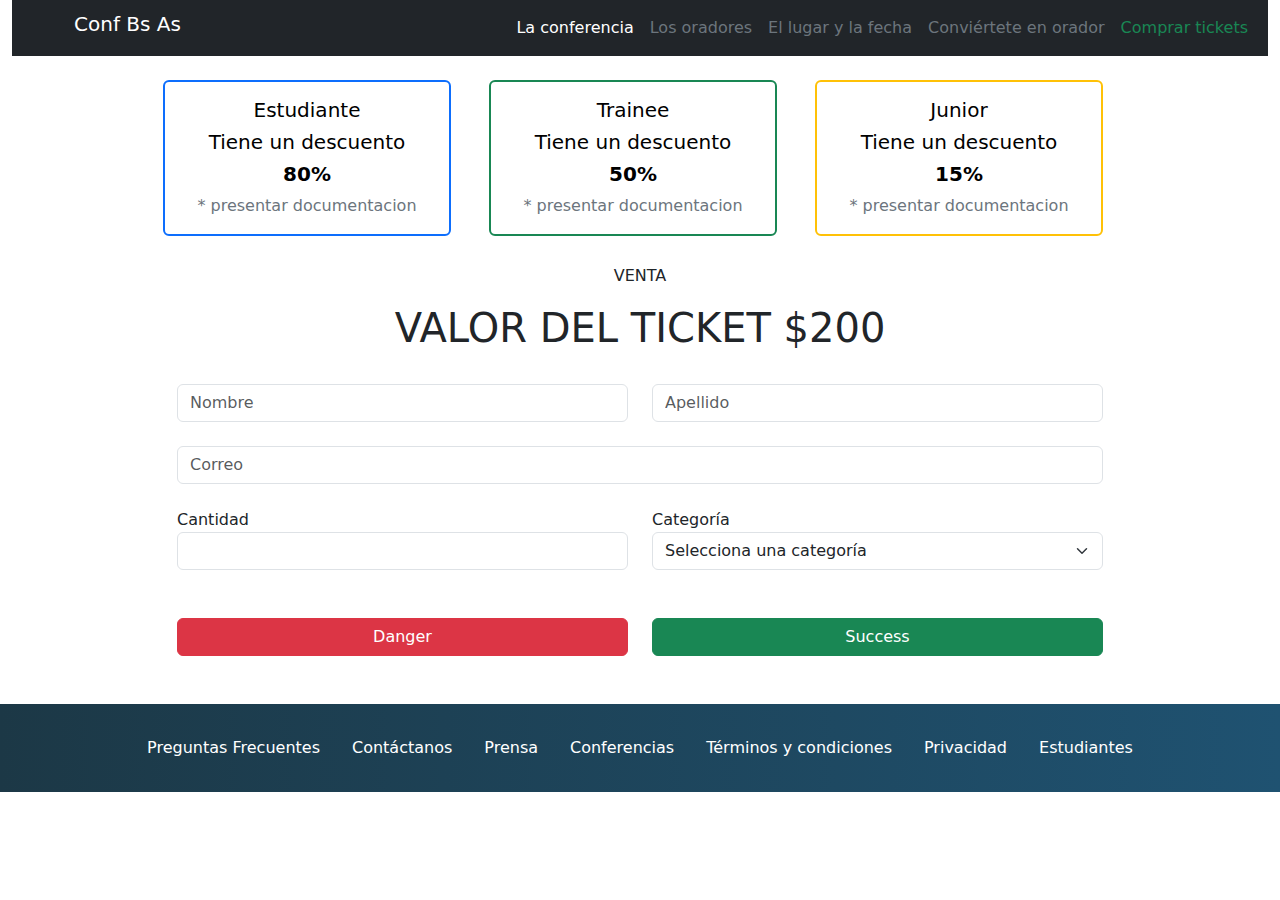
==== cac-integrador-front-2022c1-master/tickets.html @ 82021b0c "2tp" ====
<!DOCTYPE html>
<html lang="en">

<head>
    <meta charset="UTF-8">
    <meta http-equiv="X-UA-Compatible" content="IE=edge">
    <meta name="viewport" content="width=device-width, initial-scale=1.0">
    <link rel="stylesheet" href="style.css">
    <link href="https://cdn.jsdelivr.net/npm/bootstrap@5.1.3/dist/css/bootstrap.min.css" rel="stylesheet">
    <script src="https://cdn.jsdelivr.net/npm/bootstrap@5.1.3/dist/js/bootstrap.bundle.min.js"></script>
    <title>Conf Bs As</title>
</head>

<body>
    <div class="container-fluid">
        <nav class="col-12 navbar navbar-expand-md bg-dark" id="barra">
            <div class="container-fluid">
                <h5 style="color:#fff; margin-left: 50px;">Conf Bs As</h5>
                <div id="Menu" class="navbar-collapse flex-row-reverse">
                    <ul class="navbar-nav ms-4">
                        <li class="nav-item"> <a class="text-white nav-link" href="#"></a></li>
                        <li class="nav-item"> <a class="text-white nav-link" href="#">La conferencia</a></li>
                        <li class="nav-item"> <a class="text-secondary nav-link" href="#">Los oradores</a></li>
                        <li class="nav-item"> <a class="text-secondary nav-link" href="#">El lugar y la fecha</a></li>
                        <li class="nav-item"> <a class="text-secondary nav-link" href="#">Conviértete en orador</a></li>
                        <li class="nav-item"> <a class="text-success nav-link" href="#">Comprar tickets</a>
                    </ul>
                </div>
            </div>
        </nav>
    </div>


    <br>


    <div class="row row-cols-3 justify-content-center align-content-center">
        <div class="col-3">
            <div class="card border-primary border-2 mb-1" style="max-width: 18rem;">
                <div class="card-body text-center">
                    <h5 class="card-title text-black">Estudiante</h5>
                    <h5 class="card-title text-black">Tiene un descuento</h5>
                    <h5 class="card-title text-black"><b>80%</b></h5>
                    <p class="card-text text-secondary">* presentar documentacion</p>
                </div>
            </div>
        </div>
        <div class="col-3">
            <div class="card border-success border-2 mb-1" style="max-width: 18rem;">
                <div class="card-body text-center">
                    <h5 class="card-title text-black">Trainee</h5>
                    <h5 class="card-title text-black">Tiene un descuento</h5>
                    <h5 class="card-title text-black"><b>50%</b></h5>
                    <p class="card-text text-secondary">* presentar documentacion</p>
                </div>
            </div>
        </div>
        <div class="col-3">
            <div class="card border-warning border-2 mb-1" style="max-width: 18rem;">
                <div class="card-body text-center">
                    <h5 class="card-title text-black">Junior</h5>
                    <h5 class="card-title text-black">Tiene un descuento</h5>
                    <h5 class="card-title text-black"><b>15%</b></h5>
                    <p class="card-text text-secondary">* presentar documentacion</p>
                </div>
            </div>
        </div>
    </div>

    <br>
    <div class="text-center">
        <p>VENTA</p>
        <h1>VALOR DEL TICKET $200</h1>
    </div>

    <br>
    <div class="container">
        <div class="row justify-content-center align-content-center">
            <div class="col-md-5">
                <input type="nombre" class="form-control" placeholder="Nombre" name="Nombre">
            </div>

            <div class="col-md-5">
                <input type="text" class="form-control" placeholder="Apellido" name="Apellido">
            </div>
        </div>
        <br>
        <div class="row justify-content-center align-content-center">
            <div class="col-10">
                <input type="text" class="form-control" placeholder="Correo" name="Correo">
            </div>
        </div>

        <br>

        <div class="row justify-content-center align-content-center">
            <div class="col-md-5">
                <label class="form-label-1" for="Cantidad">Cantidad</label>
                <input id="cantidad" class="form-control"name="Cantidad" type="number">
            </div>

            <div class="col-md-5">
                <label class="form-label-1" for="Categoria">Categoría</label>
                <select class="form-select">
                    <option selected="" disabled="">Selecciona una categoría</option>
                    <option value="Estudiante">Estudiante</option>
                    <option value="Trainee">Trainee</option>
                    <option value="Junior">Junior</option>
                </select>
            </div>
        </div>
        <br>
        <br>
        <div class="row justify-content-center align-content-center">
            <div class="col-5">
                <button type="button" class="btn btn-danger w-100">Danger</button>
            </div>
            <div class="col-5">
            <button type="button" class="btn btn-success w-100">Success</button>
            </div>
        </div>
    </div>
    </div>
    </div>
    <br>
    <br>
    <div class="container-fluid" id="gradiente">
        <footer class="bg-footer d-flex justify-content-center p-4">
            <ul class="list-group list-group-horizontal">
                <a class="list-group-item border-0 bg-transparent text-white">Preguntas Frecuentes</a>
                <a class="list-group-item border-0 bg-transparent text-white">Contáctanos</a>
                <a class="list-group-item border-0 bg-transparent text-white">Prensa</a>
                <a class="list-group-item border-0 bg-transparent text-white">Conferencias</a>
                <a class="list-group-item border-0 bg-transparent text-white">Términos y condiciones</a>
                <a class="list-group-item border-0 bg-transparent text-white">Privacidad</a>
                <a class="list-group-item border-0 bg-transparent text-white">Estudiantes</a>
            </ul>
        </footer>
    </div>


</body>

</html>
---- cac-integrador-front-2022c1-master/style.css ----
#fondo{
    background-image: linear-gradient(rgba(0, 0, 0, 0.5), rgba(0, 0, 0, 0.5)),url(img/ba1.jpg);
    height: 600px;
    background-position: center;
    background-repeat: no-repeat;
    background-size: cover;
    position: relative;
  }

#textosobrefondo {
    text-align: right;
    position: relative;
    width: 540px;
    height: auto;
    top: 42%;
    left: 48%;
}

#gradiente {
    background-image: linear-gradient(90deg, #1c3846, #1f5271);
    padding: 0px;
}
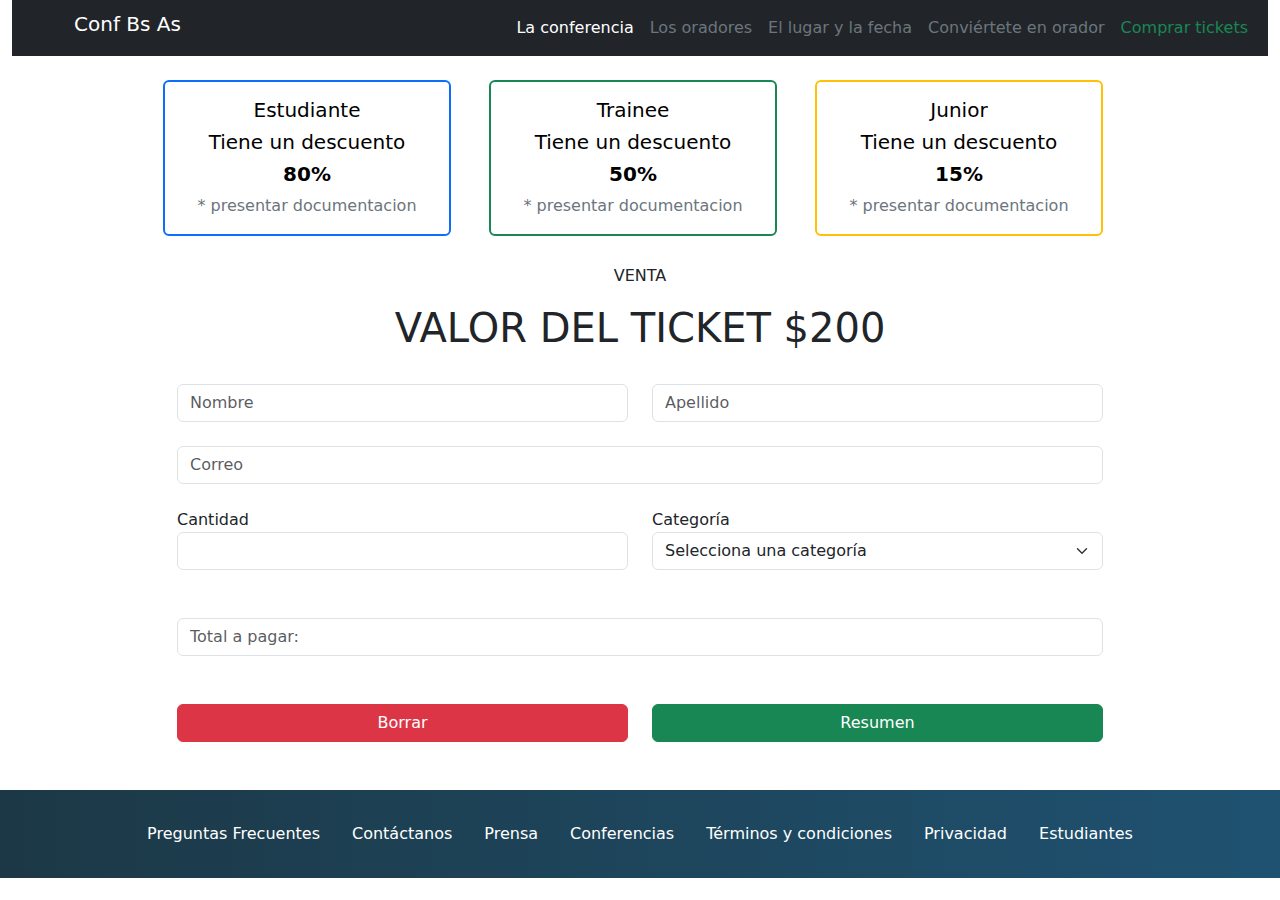
==== commit 05e2636a: "js" ====
--- a/cac-integrador-front-2022c1-master/tickets.html
+++ b/cac-integrador-front-2022c1-master/tickets.html
@@ -74,6 +74,7 @@
     </div>
 
     <br>
+    <form>
     <div class="container">
         <div class="row justify-content-center align-content-center">
             <div class="col-md-5">
@@ -90,6 +91,7 @@
                 <input type="text" class="form-control" placeholder="Correo" name="Correo">
             </div>
         </div>
+    </form>
 
         <br>
 
@@ -112,11 +114,18 @@
         <br>
         <br>
         <div class="row justify-content-center align-content-center">
+            <div class="col-10">
+                <input type="text" class="form-control" placeholder="Total a pagar:" name="Pago">
+            </div>
+        </div>
+        <br>
+        <br>
+        <div class="row justify-content-center align-content-center">
             <div class="col-5">
-                <button type="button" class="btn btn-danger w-100">Danger</button>
+                <button type="button" class="btn btn-danger w-100">Borrar</button>
             </div>
             <div class="col-5">
-            <button type="button" class="btn btn-success w-100">Success</button>
+            <button type="button" class="btn btn-success w-100" onclick="Resumen">Resumen</button>
             </div>
         </div>
     </div>
@@ -138,7 +147,7 @@
         </footer>
     </div>
 
-
+ <script src="./js/logica.js"></script>
 </body>
 
 </html>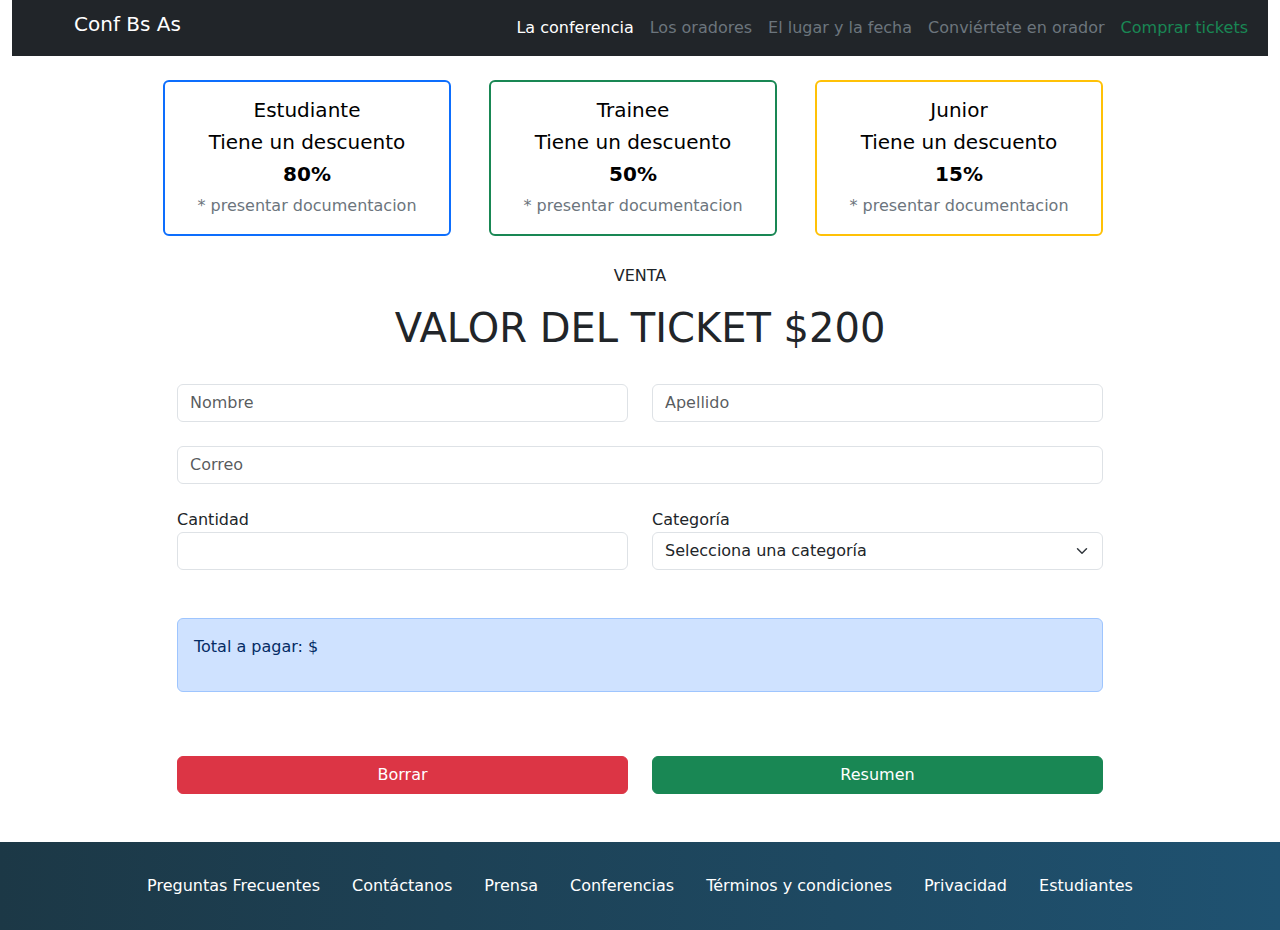
==== commit 3aae2839: "fin" ====
--- a/cac-integrador-front-2022c1-master/tickets.html
+++ b/cac-integrador-front-2022c1-master/tickets.html
@@ -75,59 +75,61 @@
 
     <br>
     <form>
-    <div class="container">
-        <div class="row justify-content-center align-content-center">
-            <div class="col-md-5">
-                <input type="nombre" class="form-control" placeholder="Nombre" name="Nombre">
+        <div class="container">
+            <div class="row justify-content-center align-content-center">
+                <div class="col-md-5">
+                    <input type="nombre" class="form-control" placeholder="Nombre" name="Nombre">
+                </div>
+
+                <div class="col-md-5">
+                    <input type="text" class="form-control" placeholder="Apellido" name="Apellido">
+                </div>
             </div>
+            <br>
+            <div class="row justify-content-center align-content-center">
+                <div class="col-10">
+                    <input type="text" class="form-control" placeholder="Correo" name="Correo">
+                </div>
+            </div>
+    </form>
 
-            <div class="col-md-5">
-                <input type="text" class="form-control" placeholder="Apellido" name="Apellido">
+    <br>
+
+    <div class="row justify-content-center align-content-center">
+        <div class="col-md-5">
+            <label class="form-label-1" for="Cantidad">Cantidad</label>
+            <input class="form-control" name="Cantidad" type="number" id="cantidad">
+        </div>
+
+        <div class="col-md-5">
+            <label class="form-label-1" for="categoria">Categoría</label>
+            <select class="form-select" id="categoria">
+                <option selected="" disabled="">Selecciona una categoría</option>
+                <option value="Estudiante">Estudiante</option>
+                <option value="Trainee">Trainee</option>
+                <option value="Junior">Junior</option>
+            </select>
+        </div>
+    </div>
+    <br>
+    <br>
+    <div class="row justify-content-center align-content-center">
+        <div class="col-10">
+            <div class="alert alert-primary" role="alert">
+                <p id="total"> Total a pagar: $ </p>
             </div>
         </div>
-        <br>
-        <div class="row justify-content-center align-content-center">
-            <div class="col-10">
-                <input type="text" class="form-control" placeholder="Correo" name="Correo">
-            </div>
+    </div>
+    <br>
+    <br>
+    <div class="row justify-content-center align-content-center">
+        <div class="col-5">
+            <button type="button" class="btn btn-danger w-100">Borrar</button>
         </div>
-    </form>
-
-        <br>
-
-        <div class="row justify-content-center align-content-center">
-            <div class="col-md-5">
-                <label class="form-label-1" for="Cantidad">Cantidad</label>
-                <input id="cantidad" class="form-control"name="Cantidad" type="number">
-            </div>
-
-            <div class="col-md-5">
-                <label class="form-label-1" for="Categoria">Categoría</label>
-                <select class="form-select">
-                    <option selected="" disabled="">Selecciona una categoría</option>
-                    <option value="Estudiante">Estudiante</option>
-                    <option value="Trainee">Trainee</option>
-                    <option value="Junior">Junior</option>
-                </select>
-            </div>
+        <div class="col-5">
+            <button type="button" class="btn btn-success w-100" onclick="Resumen()">Resumen</button>
         </div>
-        <br>
-        <br>
-        <div class="row justify-content-center align-content-center">
-            <div class="col-10">
-                <input type="text" class="form-control" placeholder="Total a pagar:" name="Pago">
-            </div>
-        </div>
-        <br>
-        <br>
-        <div class="row justify-content-center align-content-center">
-            <div class="col-5">
-                <button type="button" class="btn btn-danger w-100">Borrar</button>
-            </div>
-            <div class="col-5">
-            <button type="button" class="btn btn-success w-100" onclick="Resumen">Resumen</button>
-            </div>
-        </div>
+    </div>
     </div>
     </div>
     </div>
@@ -147,7 +149,7 @@
         </footer>
     </div>
 
- <script src="./js/logica.js"></script>
+    <script src="./js/logica.js"></script>
 </body>
 
 </html>